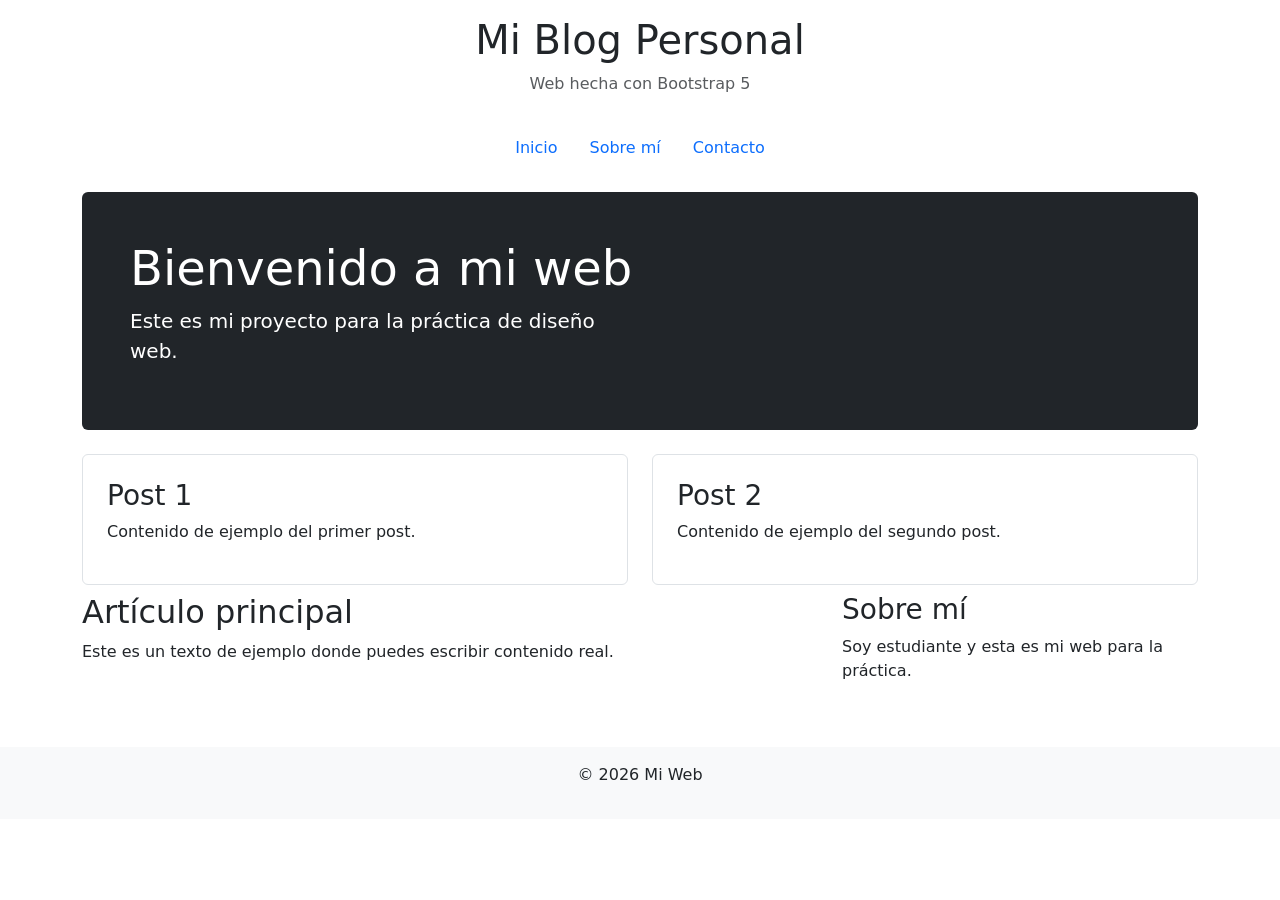
==== index.html @ 016146bc "subida web" ====
<!doctype html>
<html lang="es">
<head>
  <meta charset="utf-8">
  <meta name="viewport" content="width=device-width, initial-scale=1">

  <title>Mi Blog</title>

  <!-- Bootstrap BIEN enlazado -->
  <link href="https://cdn.jsdelivr.net/npm/bootstrap@5.3.2/dist/css/bootstrap.min.css" rel="stylesheet">

  <!-- Fuente -->
  <link href="https://fonts.googleapis.com/css?family=Playfair+Display:700,900&display=swap" rel="stylesheet">
</head>

<body>

<div class="container">
  <header class="py-3 text-center">
    <h1>Mi Blog Personal</h1>
    <p class="text-muted">Web hecha con Bootstrap 5</p>
  </header>

  <!-- MENÚ -->
  <nav class="nav justify-content-center mb-4">
    <a class="nav-link" href="#">Inicio</a>
    <a class="nav-link" href="#">Sobre mí</a>
    <a class="nav-link" href="formulario.html">Contacto</a>
  </nav>

  <!-- PORTADA -->
  <div class="p-4 p-md-5 mb-4 text-white rounded bg-dark">
    <div class="col-md-6">
      <h1 class="display-5">Bienvenido a mi web</h1>
      <p class="lead">Este es mi proyecto para la práctica de diseño web.</p>
    </div>
  </div>

  <!-- POSTS -->
  <div class="row mb-2">

    <div class="col-md-6">
      <div class="p-4 border rounded">
        <h3>Post 1</h3>
        <p>Contenido de ejemplo del primer post.</p>
      </div>
    </div>

    <div class="col-md-6">
      <div class="p-4 border rounded">
        <h3>Post 2</h3>
        <p>Contenido de ejemplo del segundo post.</p>
      </div>
    </div>

  </div>

  <!-- CONTENIDO PRINCIPAL -->
  <div class="row">

    <div class="col-md-8">
      <h2>Artículo principal</h2>
      <p>Este es un texto de ejemplo donde puedes escribir contenido real.</p>
    </div>

    <div class="col-md-4">
      <h3>Sobre mí</h3>
      <p>Soy estudiante y esta es mi web para la práctica.</p>
    </div>

  </div>

</div>

<footer class="text-center mt-5 p-3 bg-light">
  <p>© 2026 Mi Web</p>
</footer>

</body>
</html>
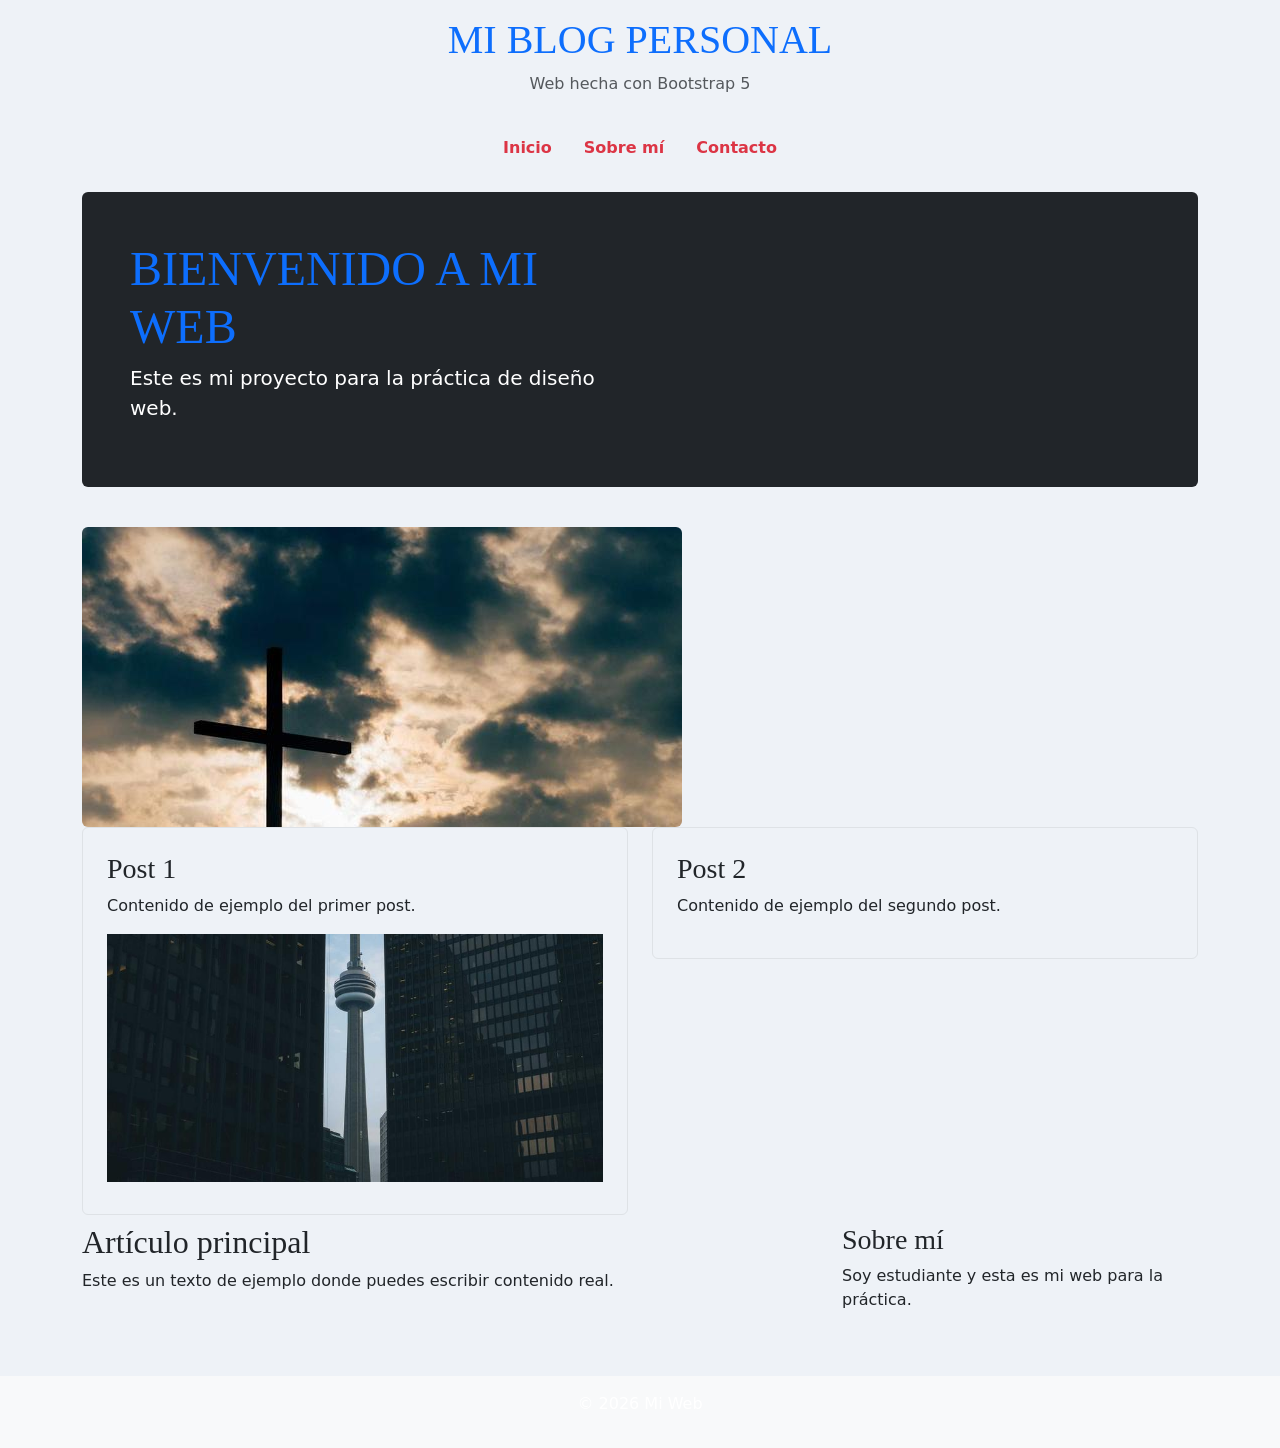
==== commit ff3a9e4a: "index.html" ====
--- a/index.html
+++ b/index.html
@@ -6,10 +6,11 @@
 
   <title>Mi Blog</title>
 
-  <!-- Bootstrap BIEN enlazado -->
+  
   <link href="https://cdn.jsdelivr.net/npm/bootstrap@5.3.2/dist/css/bootstrap.min.css" rel="stylesheet">
+  <link rel="stylesheet" href="css/style.css">
 
-  <!-- Fuente -->
+
   <link href="https://fonts.googleapis.com/css?family=Playfair+Display:700,900&display=swap" rel="stylesheet">
 </head>
 
@@ -21,28 +22,29 @@
     <p class="text-muted">Web hecha con Bootstrap 5</p>
   </header>
 
-  <!-- MENÚ -->
+ 
   <nav class="nav justify-content-center mb-4">
     <a class="nav-link" href="#">Inicio</a>
     <a class="nav-link" href="#">Sobre mí</a>
     <a class="nav-link" href="formulario.html">Contacto</a>
   </nav>
 
-  <!-- PORTADA -->
+  
   <div class="p-4 p-md-5 mb-4 text-white rounded bg-dark">
     <div class="col-md-6">
       <h1 class="display-5">Bienvenido a mi web</h1>
       <p class="lead">Este es mi proyecto para la práctica de diseño web.</p>
     </div>
   </div>
-
-  <!-- POSTS -->
+ <img src="img/portada.jpg" class="img-fluid rounded mt-3">
+ 
   <div class="row mb-2">
 
     <div class="col-md-6">
       <div class="p-4 border rounded">
         <h3>Post 1</h3>
         <p>Contenido de ejemplo del primer post.</p>
+        <img src="img/post.jpg" class="img-fluid mb-2">
       </div>
     </div>
 
@@ -55,7 +57,7 @@
 
   </div>
 
-  <!-- CONTENIDO PRINCIPAL -->
+ 
   <div class="row">
 
     <div class="col-md-8">
@@ -75,6 +77,12 @@
 <footer class="text-center mt-5 p-3 bg-light">
   <p>© 2026 Mi Web</p>
 </footer>
+<script src="https://code.jquery.com/jquery-3.6.0.min.js"></script>
 
+<script>
+  $(document).ready(function(){
+    console.log("jQuery funcionando");
+  });
+</script>
 </body>
-</html>+</html>
--- a/css/style.css
+++ b/css/style.css
@@ -0,0 +1,125 @@
+/* stylelint-disable selector-list-comma-newline-after */
+
+.blog-header {
+  line-height: 1;
+  border-bottom: 1px solid #e5e5e5;
+}
+
+.blog-header-logo {
+  font-family: "Playfair Display", Georgia, "Times New Roman", serif/*rtl:Amiri, Georgia, "Times New Roman", serif*/;
+  font-size: 2.25rem;
+}
+
+.blog-header-logo:hover {
+  text-decoration: none;
+}
+
+h1, h2, h3, h4, h5, h6 {
+  font-family: "Playfair Display", Georgia, "Times New Roman", serif/*rtl:Amiri, Georgia, "Times New Roman", serif*/;
+}
+
+.display-4 {
+  font-size: 2.5rem;
+}
+@media (min-width: 768px) {
+  .display-4 {
+    font-size: 3rem;
+  }
+}
+
+.nav-scroller {
+  position: relative;
+  z-index: 2;
+  height: 2.75rem;
+  overflow-y: hidden;
+}
+
+.nav-scroller .nav {
+  display: flex;
+  flex-wrap: nowrap;
+  padding-bottom: 1rem;
+  margin-top: -1px;
+  overflow-x: auto;
+  text-align: center;
+  white-space: nowrap;
+  -webkit-overflow-scrolling: touch;
+}
+
+.nav-scroller .nav-link {
+  padding-top: .75rem;
+  padding-bottom: .75rem;
+  font-size: .875rem;
+}
+
+.card-img-right {
+  height: 100%;
+  border-radius: 0 3px 3px 0;
+}
+
+.flex-auto {
+  flex: 0 0 auto;
+}
+
+.h-250 { height: 250px; }
+@media (min-width: 768px) {
+  .h-md-250 { height: 250px; }
+}
+
+/* Pagination */
+.blog-pagination {
+  margin-bottom: 4rem;
+}
+.blog-pagination > .btn {
+  border-radius: 2rem;
+}
+
+/*
+ * Blog posts
+ */
+.blog-post {
+  margin-bottom: 4rem;
+}
+.blog-post-title {
+  margin-bottom: .25rem;
+  font-size: 2.5rem;
+}
+.blog-post-meta {
+  margin-bottom: 1.25rem;
+  color: #727272;
+}
+
+/*
+ * Footer
+ */
+.blog-footer {
+  padding: 2.5rem 0;
+  color: #727272;
+  text-align: center;
+  background-color: #f9f9f9;
+  border-top: .05rem solid #e5e5e5;
+}
+.blog-footer p:last-child {
+  margin-bottom: 0;
+}
+body {
+  background-color: #eef2f7;
+}
+
+h1 {
+  color: #0d6efd;
+  text-transform: uppercase;
+}
+
+.nav-link {
+  font-weight: bold;
+  color: #dc3545 !important;
+}
+
+.nav-link:hover {
+  color: #000 !important;
+}
+
+footer {
+  background-color: #343a40;
+  color: white;
+}
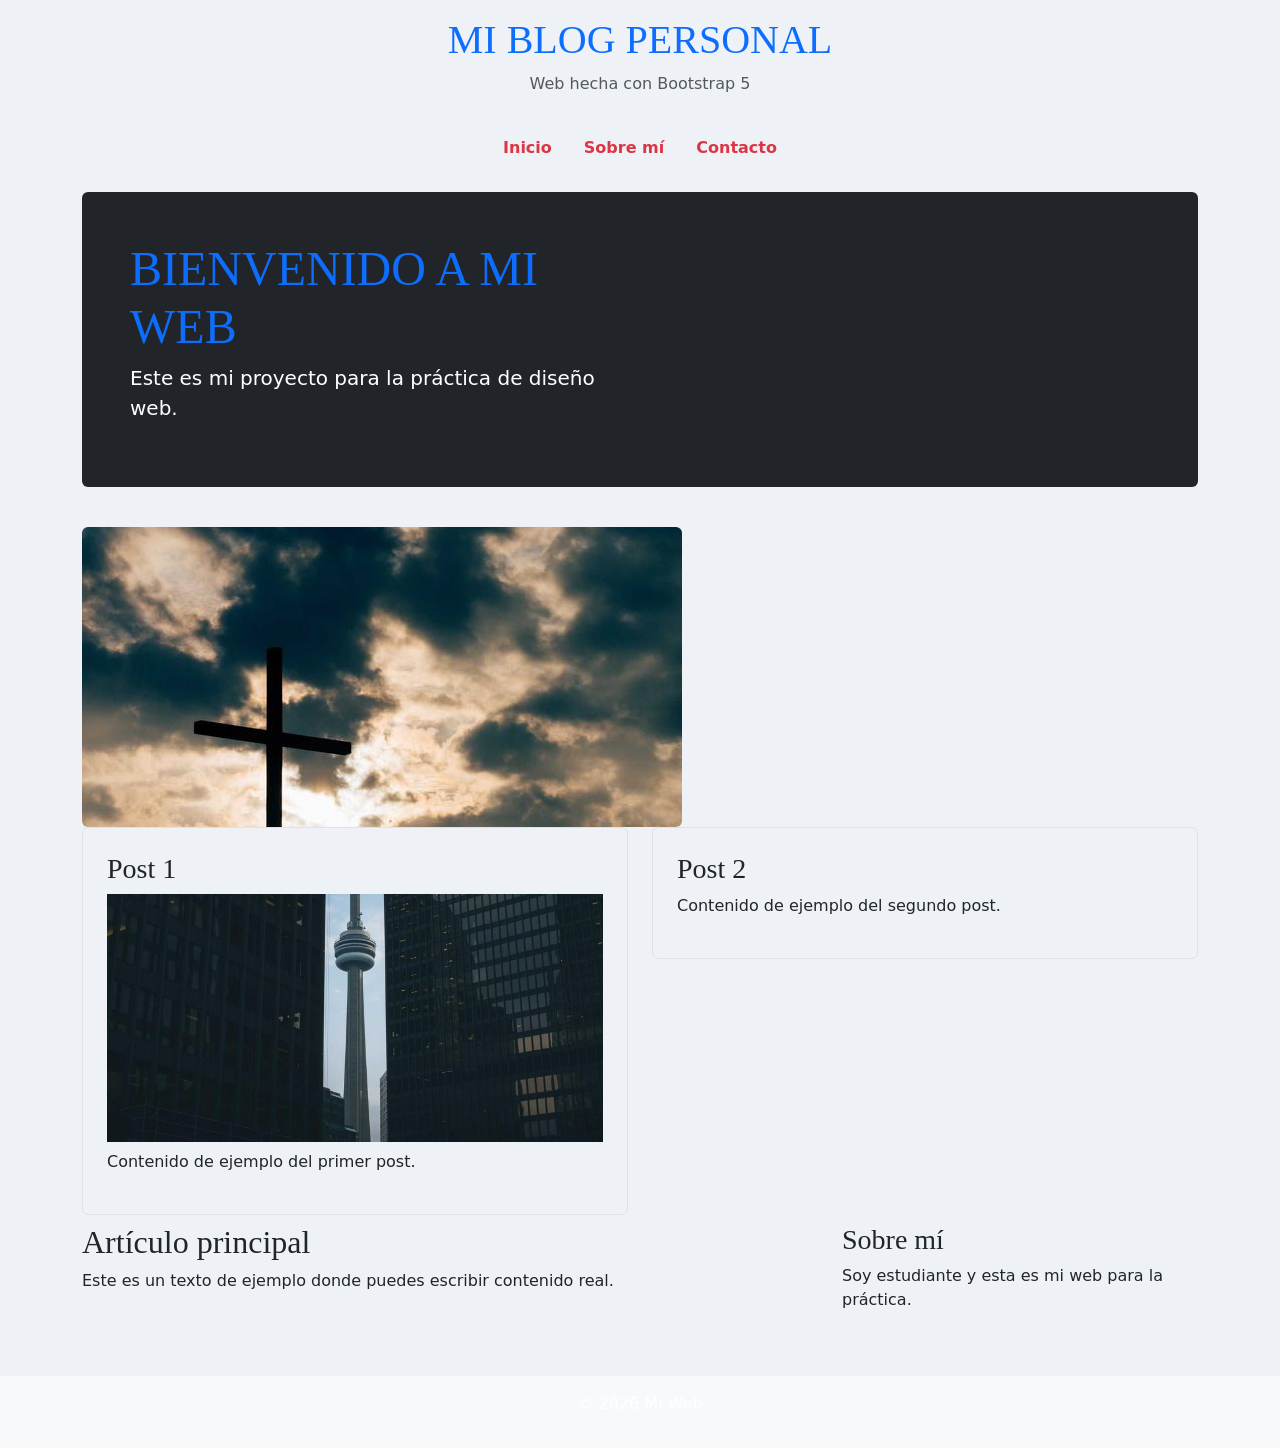
==== commit 91de7ad8: "index.html" ====
--- a/index.html
+++ b/index.html
@@ -5,12 +5,13 @@
   <meta name="viewport" content="width=device-width, initial-scale=1">
 
   <title>Mi Blog</title>
+  
+ 
+  <link href="https://cdn.jsdelivr.net/npm/bootstrap@5.3.2/dist/css/bootstrap.min.css" rel="stylesheet">
+
+<link rel="stylesheet" href="css/style.css">
 
   
-  <link href="https://cdn.jsdelivr.net/npm/bootstrap@5.3.2/dist/css/bootstrap.min.css" rel="stylesheet">
-  <link rel="stylesheet" href="css/style.css">
-
-
   <link href="https://fonts.googleapis.com/css?family=Playfair+Display:700,900&display=swap" rel="stylesheet">
 </head>
 
@@ -22,7 +23,7 @@
     <p class="text-muted">Web hecha con Bootstrap 5</p>
   </header>
 
- 
+  
   <nav class="nav justify-content-center mb-4">
     <a class="nav-link" href="#">Inicio</a>
     <a class="nav-link" href="#">Sobre mí</a>
@@ -36,15 +37,15 @@
       <p class="lead">Este es mi proyecto para la práctica de diseño web.</p>
     </div>
   </div>
- <img src="img/portada.jpg" class="img-fluid rounded mt-3">
- 
+<img src="img/portada.jpg" class="img-fluid rounded mt-3">
+
   <div class="row mb-2">
 
     <div class="col-md-6">
       <div class="p-4 border rounded">
         <h3>Post 1</h3>
+        <img src="img/post.jpg" class="img-fluid mb-2">
         <p>Contenido de ejemplo del primer post.</p>
-        <img src="img/post.jpg" class="img-fluid mb-2">
       </div>
     </div>
 
@@ -57,7 +58,7 @@
 
   </div>
 
- 
+  
   <div class="row">
 
     <div class="col-md-8">
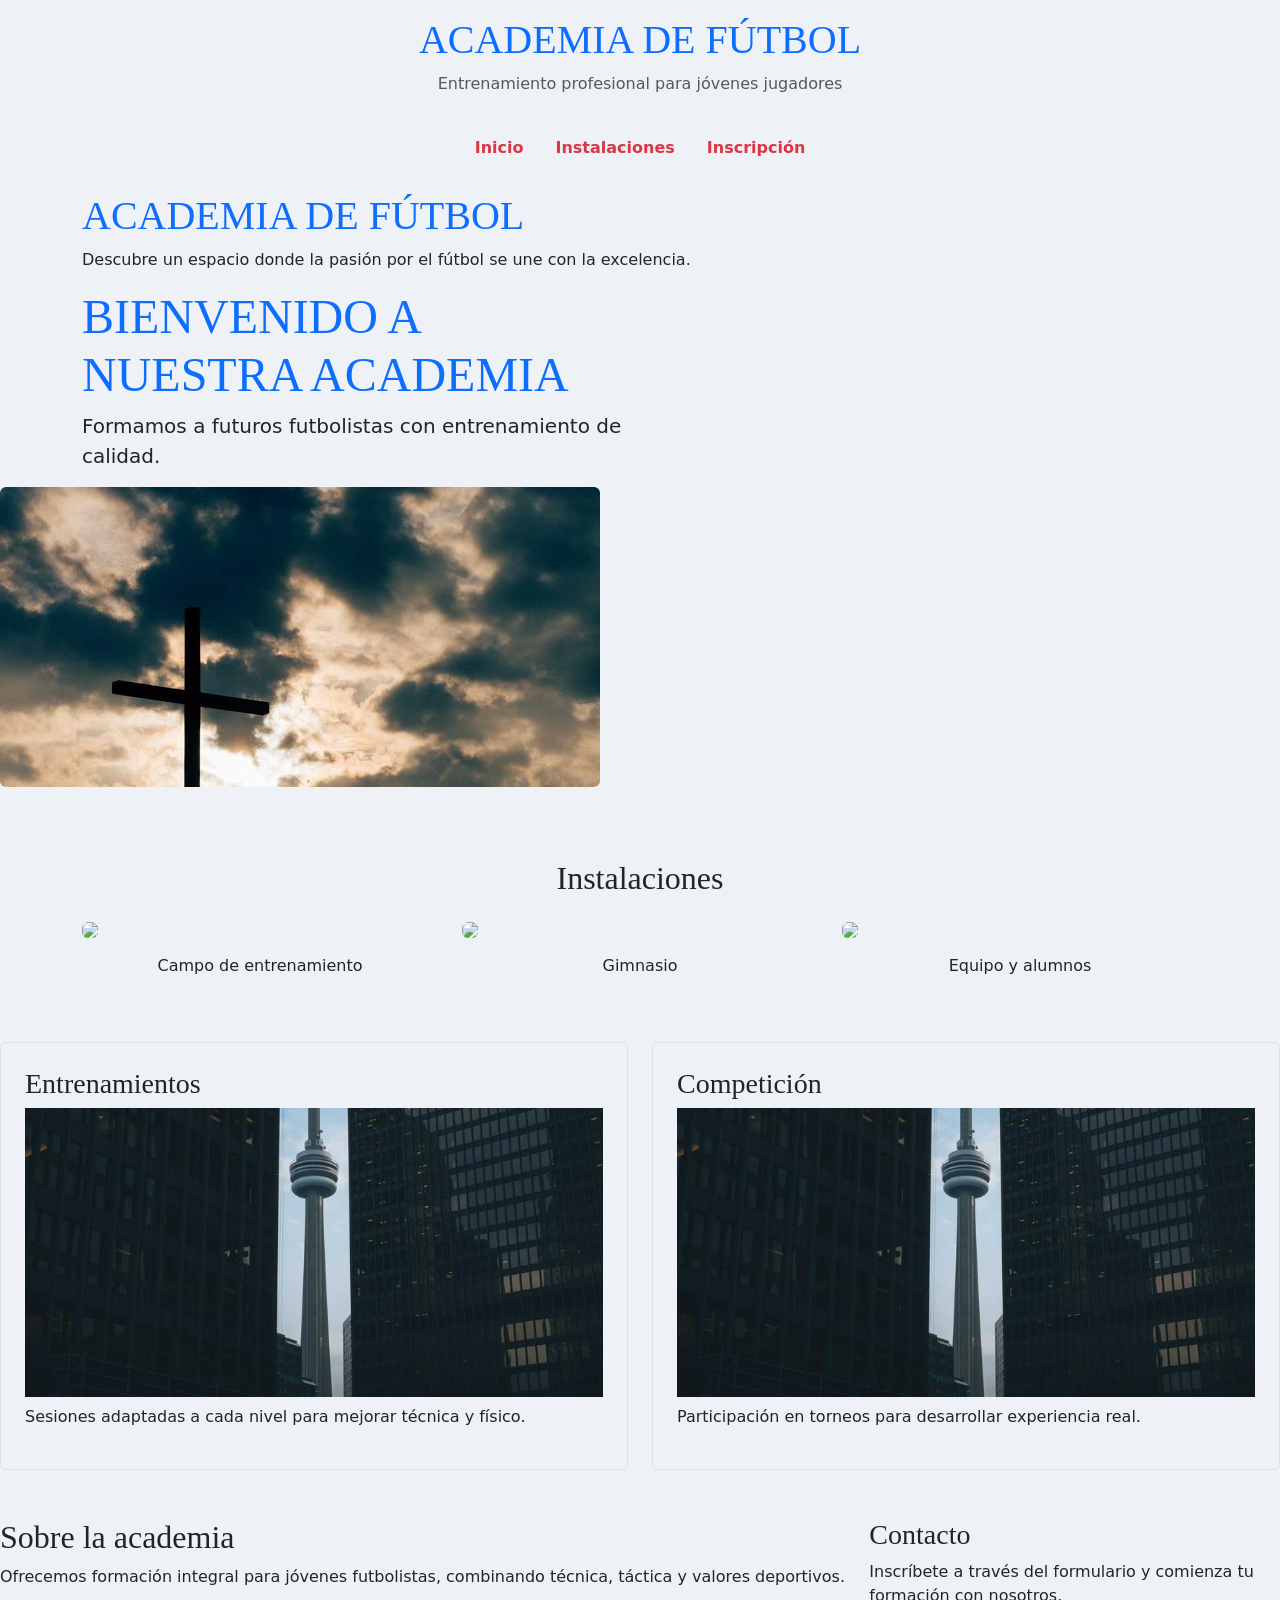
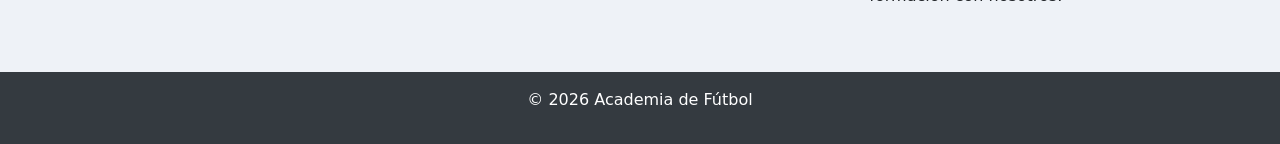
==== commit 30919d16: "index.html" ====
--- a/index.html
+++ b/index.html
@@ -4,80 +4,119 @@
   <meta charset="utf-8">
   <meta name="viewport" content="width=device-width, initial-scale=1">
 
-  <title>Mi Blog</title>
-  
- 
+  <title>Academia de Fútbol</title>
+
+  <!-- Bootstrap -->
   <link href="https://cdn.jsdelivr.net/npm/bootstrap@5.3.2/dist/css/bootstrap.min.css" rel="stylesheet">
 
-<link rel="stylesheet" href="css/style.css">
+  <!-- CSS propio -->
+  <link rel="stylesheet" href="css/style.css">
 
-  
+  <!-- Fuente -->
   <link href="https://fonts.googleapis.com/css?family=Playfair+Display:700,900&display=swap" rel="stylesheet">
 </head>
 
 <body>
 
 <div class="container">
+
+  <!-- HEADER -->
   <header class="py-3 text-center">
-    <h1>Mi Blog Personal</h1>
-    <p class="text-muted">Web hecha con Bootstrap 5</p>
+    <h1>Academia de Fútbol</h1>
+    <p class="text-muted">Entrenamiento profesional para jóvenes jugadores</p>
   </header>
 
-  
+  <!-- MENÚ -->
   <nav class="nav justify-content-center mb-4">
     <a class="nav-link" href="#">Inicio</a>
-    <a class="nav-link" href="#">Sobre mí</a>
-    <a class="nav-link" href="formulario.html">Contacto</a>
+    <a class="nav-link" href="#">Instalaciones</a>
+    <a class="nav-link" href="formulario.html">Inscripción</a>
   </nav>
 
-  
-  <div class="p-4 p-md-5 mb-4 text-white rounded bg-dark">
+  <!-- PORTADA -->
+  <div class="hero">
+  <div class="hero-text">
+    <h1>Academia de Fútbol</h1>
+    <p>Descubre un espacio donde la pasión por el fútbol se une con la excelencia.</p>
+  </div>
+</div>
     <div class="col-md-6">
-      <h1 class="display-5">Bienvenido a mi web</h1>
-      <p class="lead">Este es mi proyecto para la práctica de diseño web.</p>
+      <h1 class="display-5">Bienvenido a nuestra academia</h1>
+      <p class="lead">Formamos a futuros futbolistas con entrenamiento de calidad.</p>
     </div>
   </div>
-<img src="img/portada.jpg" class="img-fluid rounded mt-3">
 
-  <div class="row mb-2">
+  <!-- IMAGEN PORTADA -->
+  <img src="img/portada.jpg" class="img-fluid rounded mb-4">
+
+  <!-- INSTALACIONES -->
+  <div class="container mt-5">
+    <h2 class="text-center mb-4">Instalaciones</h2>
+
+    <div class="row">
+
+      <div class="col-md-4">
+        <img src="img/campo.jpg" class="img-fluid rounded mb-3">
+        <p class="text-center">Campo de entrenamiento</p>
+      </div>
+
+      <div class="col-md-4">
+        <img src="img/gimnasio.jpg" class="img-fluid rounded mb-3">
+        <p class="text-center">Gimnasio</p>
+      </div>
+
+      <div class="col-md-4">
+        <img src="img/equipo.jpg" class="img-fluid rounded mb-3">
+        <p class="text-center">Equipo y alumnos</p>
+      </div>
+
+    </div>
+  </div>
+
+  <!-- POSTS -->
+  <div class="row mt-5">
 
     <div class="col-md-6">
       <div class="p-4 border rounded">
-        <h3>Post 1</h3>
+        <h3>Entrenamientos</h3>
         <img src="img/post.jpg" class="img-fluid mb-2">
-        <p>Contenido de ejemplo del primer post.</p>
+        <p>Sesiones adaptadas a cada nivel para mejorar técnica y físico.</p>
       </div>
     </div>
 
     <div class="col-md-6">
       <div class="p-4 border rounded">
-        <h3>Post 2</h3>
-        <p>Contenido de ejemplo del segundo post.</p>
+        <h3>Competición</h3>
+        <img src="img/post.jpg" class="img-fluid mb-2">
+        <p>Participación en torneos para desarrollar experiencia real.</p>
       </div>
     </div>
 
   </div>
 
-  
-  <div class="row">
+  <!-- CONTENIDO -->
+  <div class="row mt-5">
 
     <div class="col-md-8">
-      <h2>Artículo principal</h2>
-      <p>Este es un texto de ejemplo donde puedes escribir contenido real.</p>
+      <h2>Sobre la academia</h2>
+      <p>Ofrecemos formación integral para jóvenes futbolistas, combinando técnica, táctica y valores deportivos.</p>
     </div>
 
     <div class="col-md-4">
-      <h3>Sobre mí</h3>
-      <p>Soy estudiante y esta es mi web para la práctica.</p>
+      <h3>Contacto</h3>
+      <p>Inscríbete a través del formulario y comienza tu formación con nosotros.</p>
     </div>
 
   </div>
 
 </div>
 
-<footer class="text-center mt-5 p-3 bg-light">
-  <p>© 2026 Mi Web</p>
+<!-- FOOTER -->
+<footer class="text-center mt-5 p-3">
+  <p>© 2026 Academia de Fútbol</p>
 </footer>
+
+<!-- jQuery -->
 <script src="https://code.jquery.com/jquery-3.6.0.min.js"></script>
 
 <script>
@@ -85,5 +124,6 @@
     console.log("jQuery funcionando");
   });
 </script>
+
 </body>
 </html>
